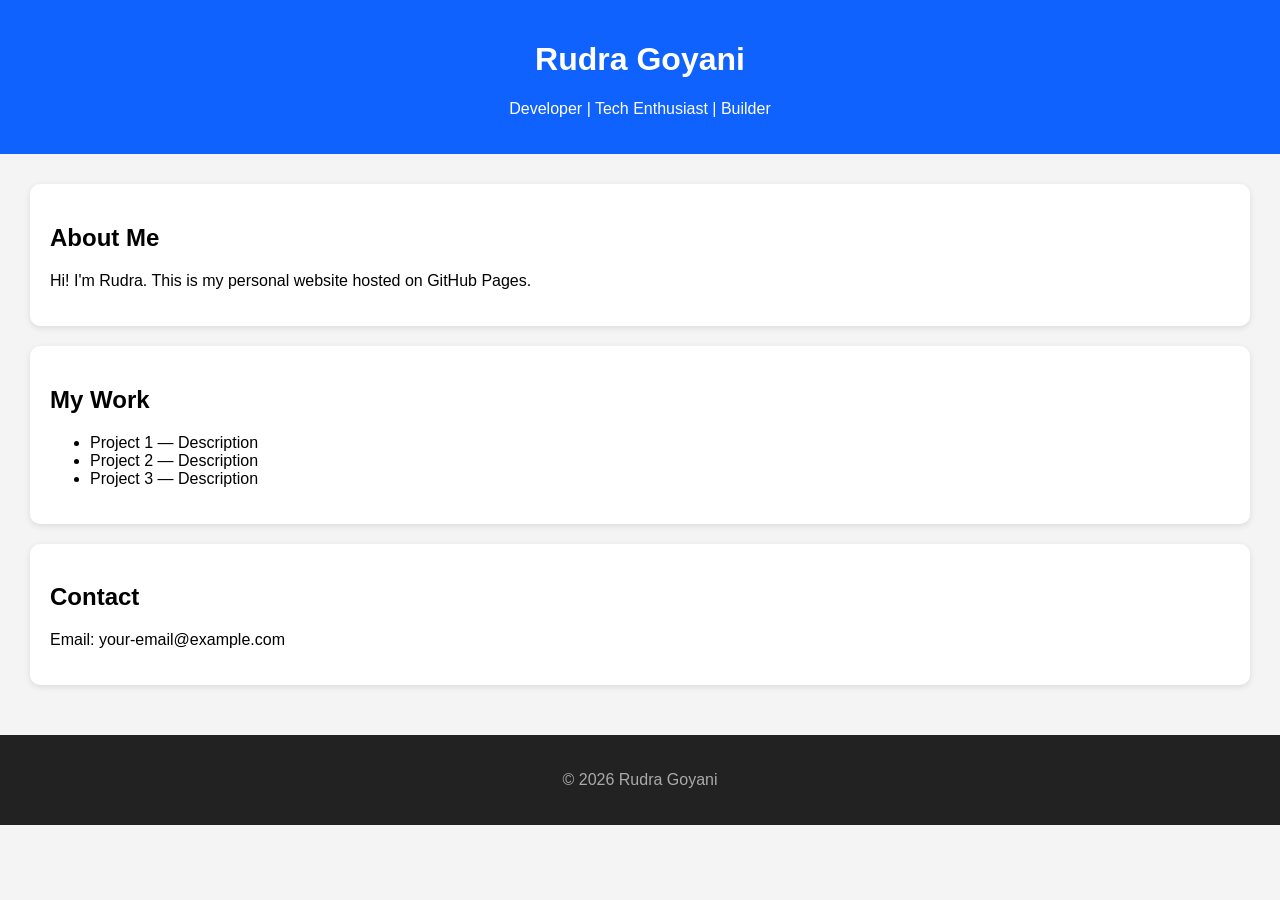
==== index.html @ dc34c6da "Rename firstTest.html to index.html" ====
<!DOCTYPE html>
<html lang="en">
<head>
    <meta charset="UTF-8">
    <meta name="viewport" content="width=device-width, initial-scale=1.0">
    <title>Rudra Goyani - Portfolio</title>

    <style>
        body {
            font-family: Arial, sans-serif;
            margin: 0;
            padding: 0;
            background: #f4f4f4;
        }

        header {
            background: #0f62fe;
            color: white;
            padding: 20px;
            text-align: center;
        }

        section {
            padding: 30px;
        }

        .card {
            background: white;
            padding: 20px;
            border-radius: 10px;
            box-shadow: 0 2px 6px rgba(0,0,0,0.1);
            margin-bottom: 20px;
        }

        footer {
            text-align: center;
            padding: 20px;
            background: #222;
            color: #aaa;
        }
    </style>
</head>
<body>

<header>
    <h1>Rudra Goyani</h1>
    <p>Developer | Tech Enthusiast | Builder</p>
</header>

<section>
    <div class="card">
        <h2>About Me</h2>
        <p>Hi! I'm Rudra. This is my personal website hosted on GitHub Pages.</p>
    </div>

    <div class="card">
        <h2>My Work</h2>
        <ul>
            <li>Project 1 — Description</li>
            <li>Project 2 — Description</li>
            <li>Project 3 — Description</li>
        </ul>
    </div>

    <div class="card">
        <h2>Contact</h2>
        <p>Email: your-email@example.com</p>
    </div>
</section>

<footer>
    <p>© 2026 Rudra Goyani</p>
</footer>

</body>
</html>
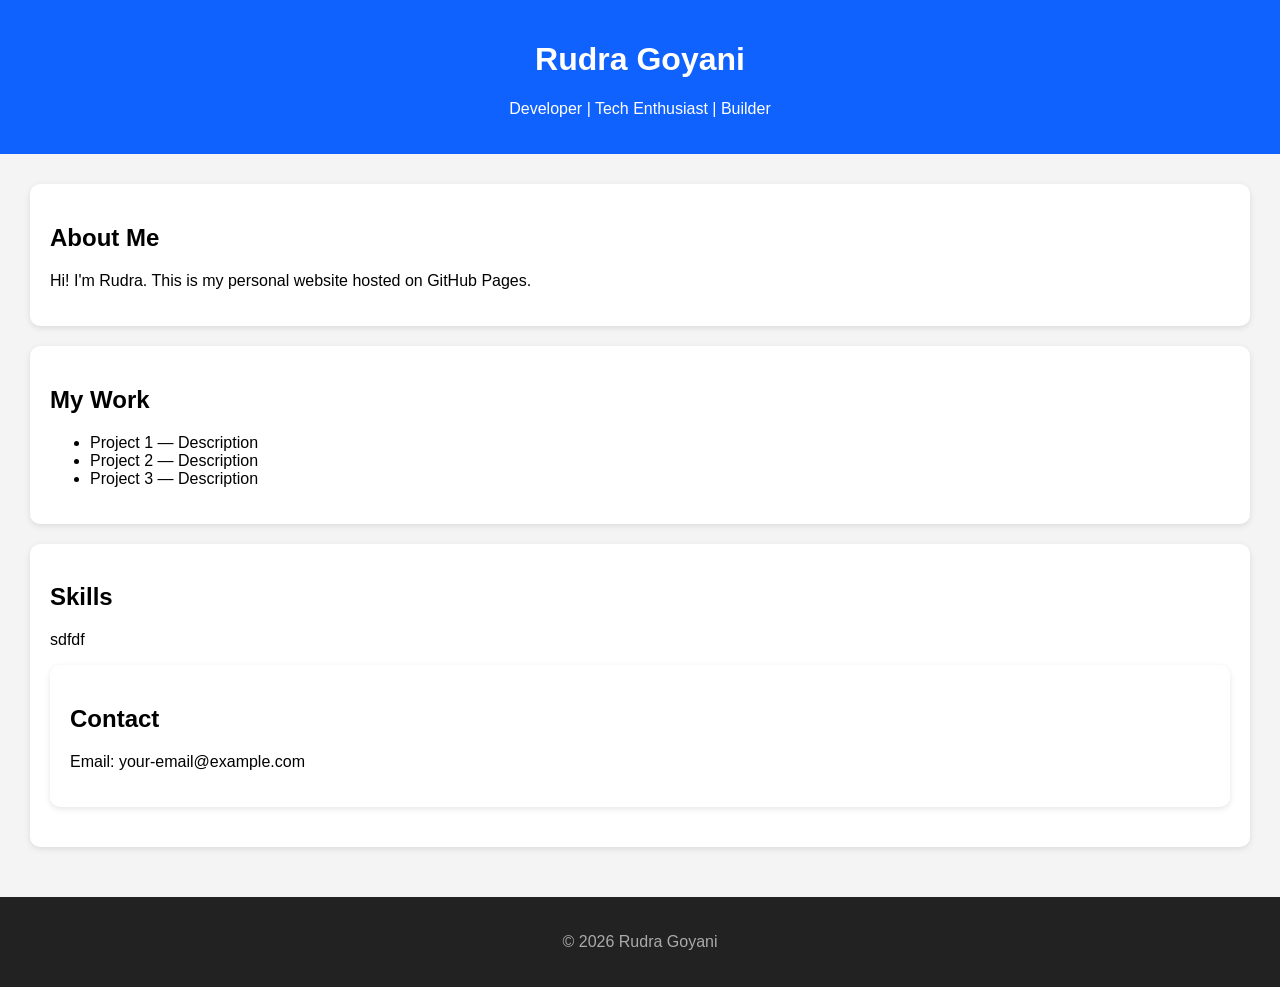
==== commit b8f6caac: "update code" ====
--- a/index.html
+++ b/index.html
@@ -39,6 +39,7 @@
             color: #aaa;
         }
     </style>
+    <script src="./first.js"></script>
 </head>
 <body>
 
@@ -61,7 +62,9 @@
             <li>Project 3 — Description</li>
         </ul>
     </div>
-
+<div class="card">
+        <h2>Skills</h2>
+       <p id ="data">sdfdf</p>
     <div class="card">
         <h2>Contact</h2>
         <p>Email: your-email@example.com</p>
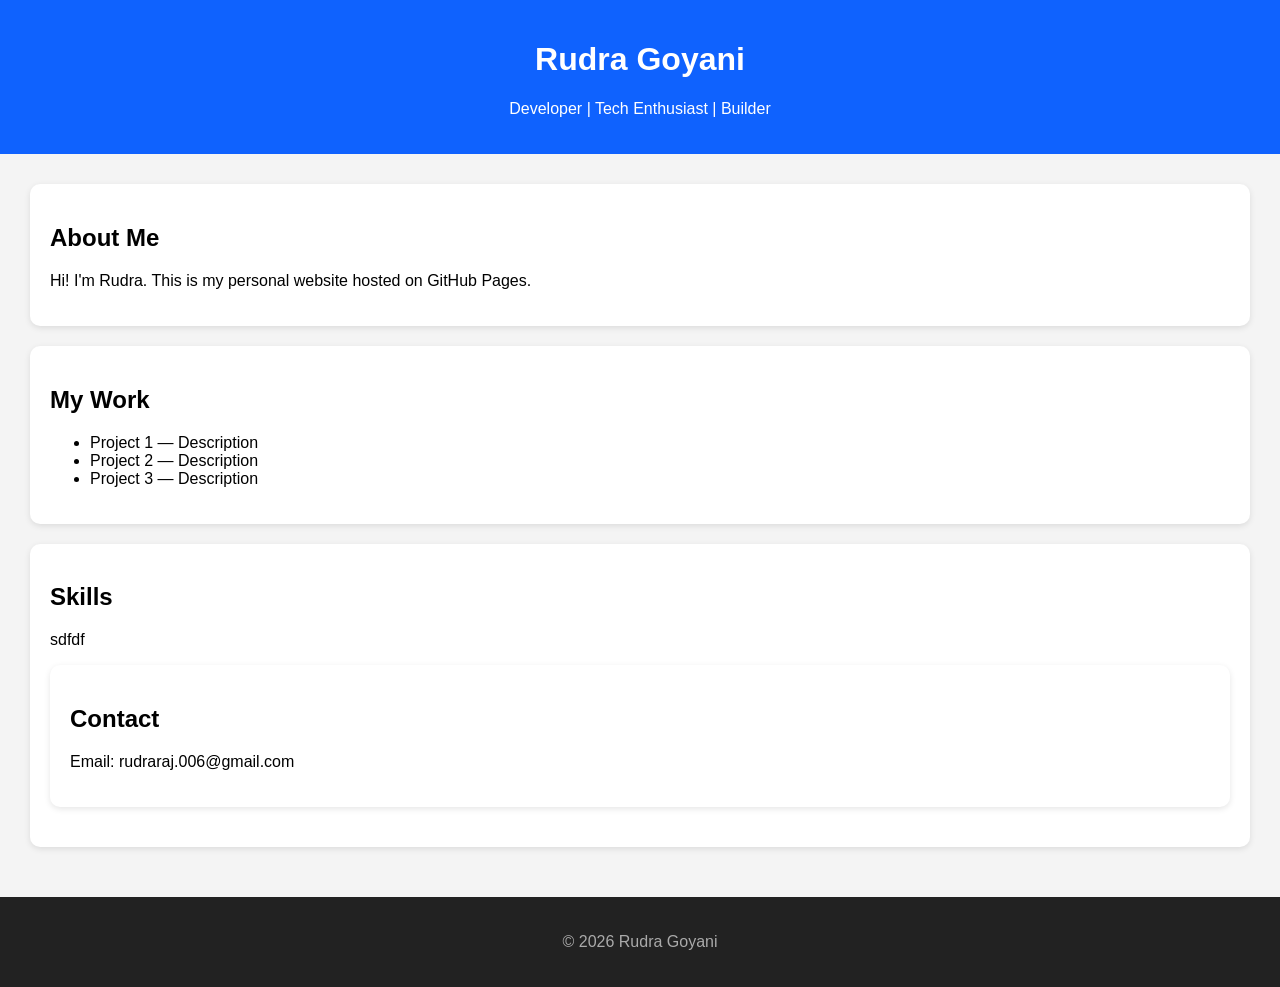
==== commit 374a2b5c: "update code" ====
--- a/index.html
+++ b/index.html
@@ -67,7 +67,7 @@
        <p id ="data">sdfdf</p>
     <div class="card">
         <h2>Contact</h2>
-        <p>Email: your-email@example.com</p>
+        <p>Email: rudraraj.006@gmail.com</p>
     </div>
 </section>
 
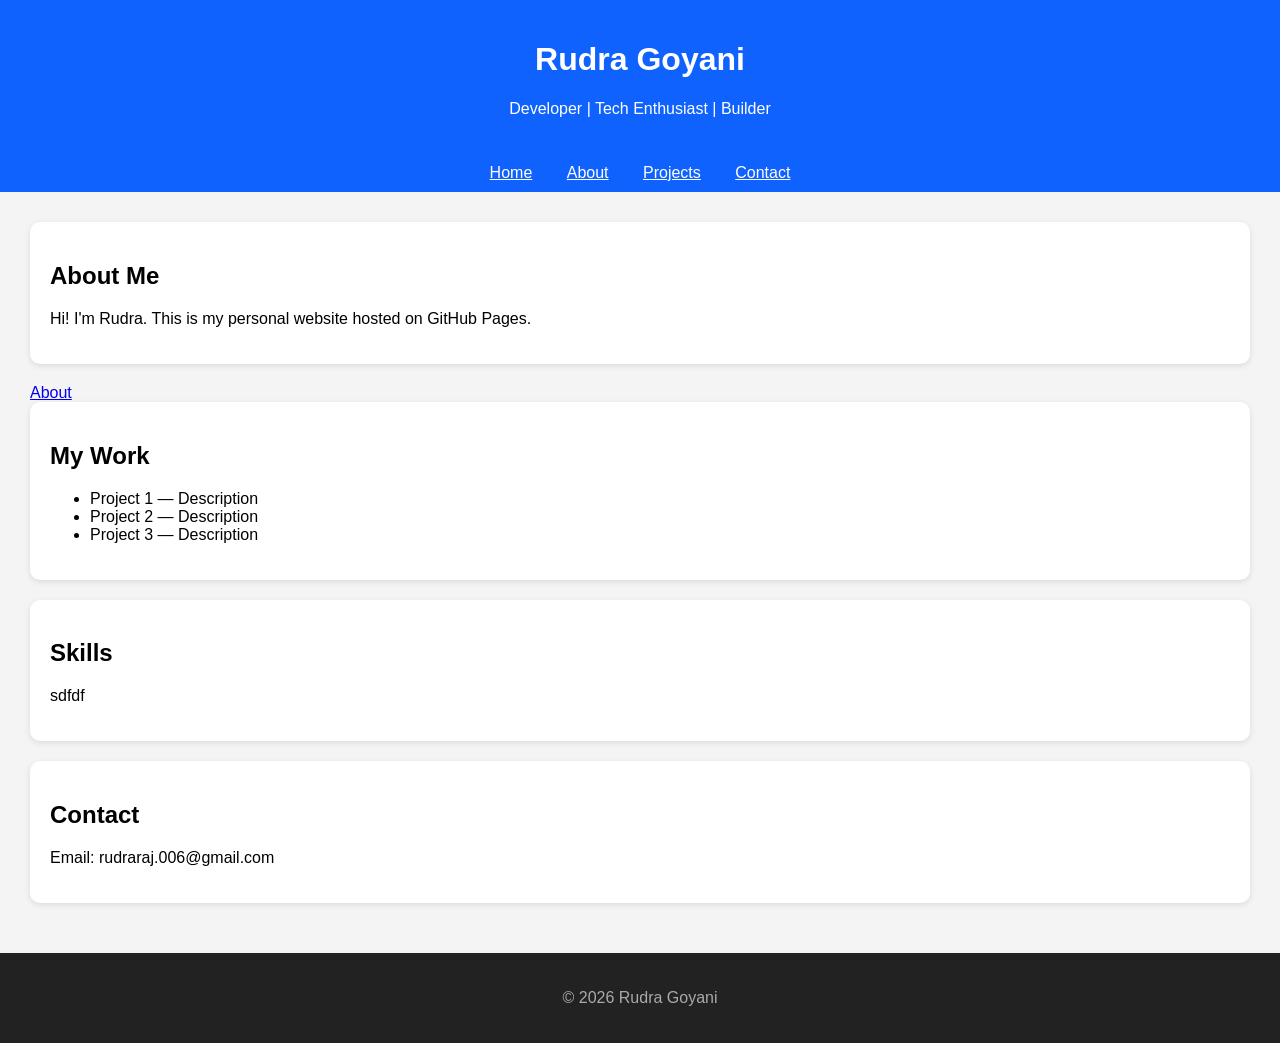
==== commit 532e4d77: "first time multiple pages" ====
--- a/index.html
+++ b/index.html
@@ -39,6 +39,7 @@
             color: #aaa;
         }
     </style>
+
     <script src="./first.js"></script>
 </head>
 <body>
@@ -47,13 +48,19 @@
     <h1>Rudra Goyani</h1>
     <p>Developer | Tech Enthusiast | Builder</p>
 </header>
+<nav style="background:#0f62fe; padding:10px; text-align:center;">
+    <a href="index.html" style="color:white; margin: 0 15px;">Home</a>
+    <a href="about.html" style="color:white; margin: 0 15px;">About</a>
+    <a href="projects.html" style="color:white; margin: 0 15px;">Projects</a>
+    <a href="contact.html" style="color:white; margin: 0 15px;">Contact</a>
+</nav>
+<section>
 
-<section>
     <div class="card">
         <h2>About Me</h2>
         <p>Hi! I'm Rudra. This is my personal website hosted on GitHub Pages.</p>
     </div>
-
+<a href="about.html">About</a>
     <div class="card">
         <h2>My Work</h2>
         <ul>
@@ -62,13 +69,17 @@
             <li>Project 3 — Description</li>
         </ul>
     </div>
-<div class="card">
+
+    <div class="card">
         <h2>Skills</h2>
-       <p id ="data">sdfdf</p>
+        <p id="data">sdfdf</p>
+    </div>
+
     <div class="card">
         <h2>Contact</h2>
         <p>Email: rudraraj.006@gmail.com</p>
     </div>
+
 </section>
 
 <footer>
